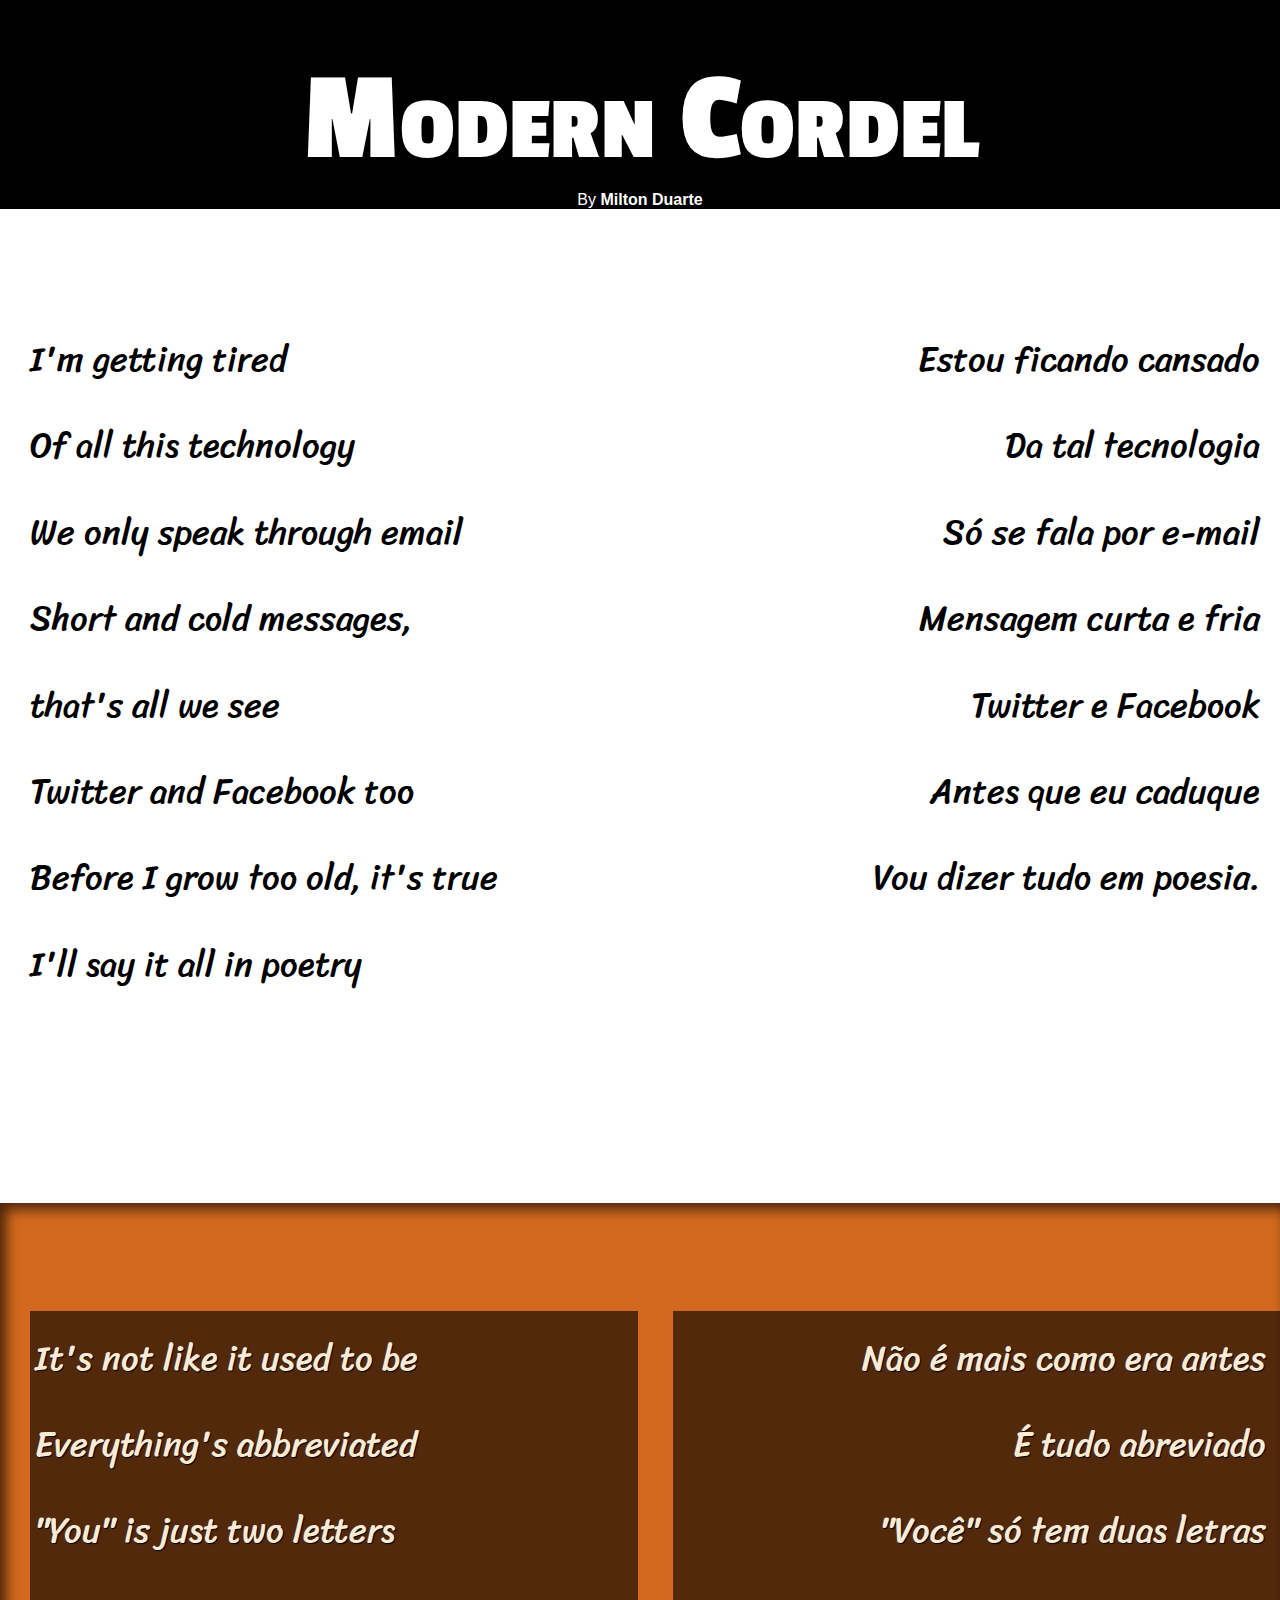
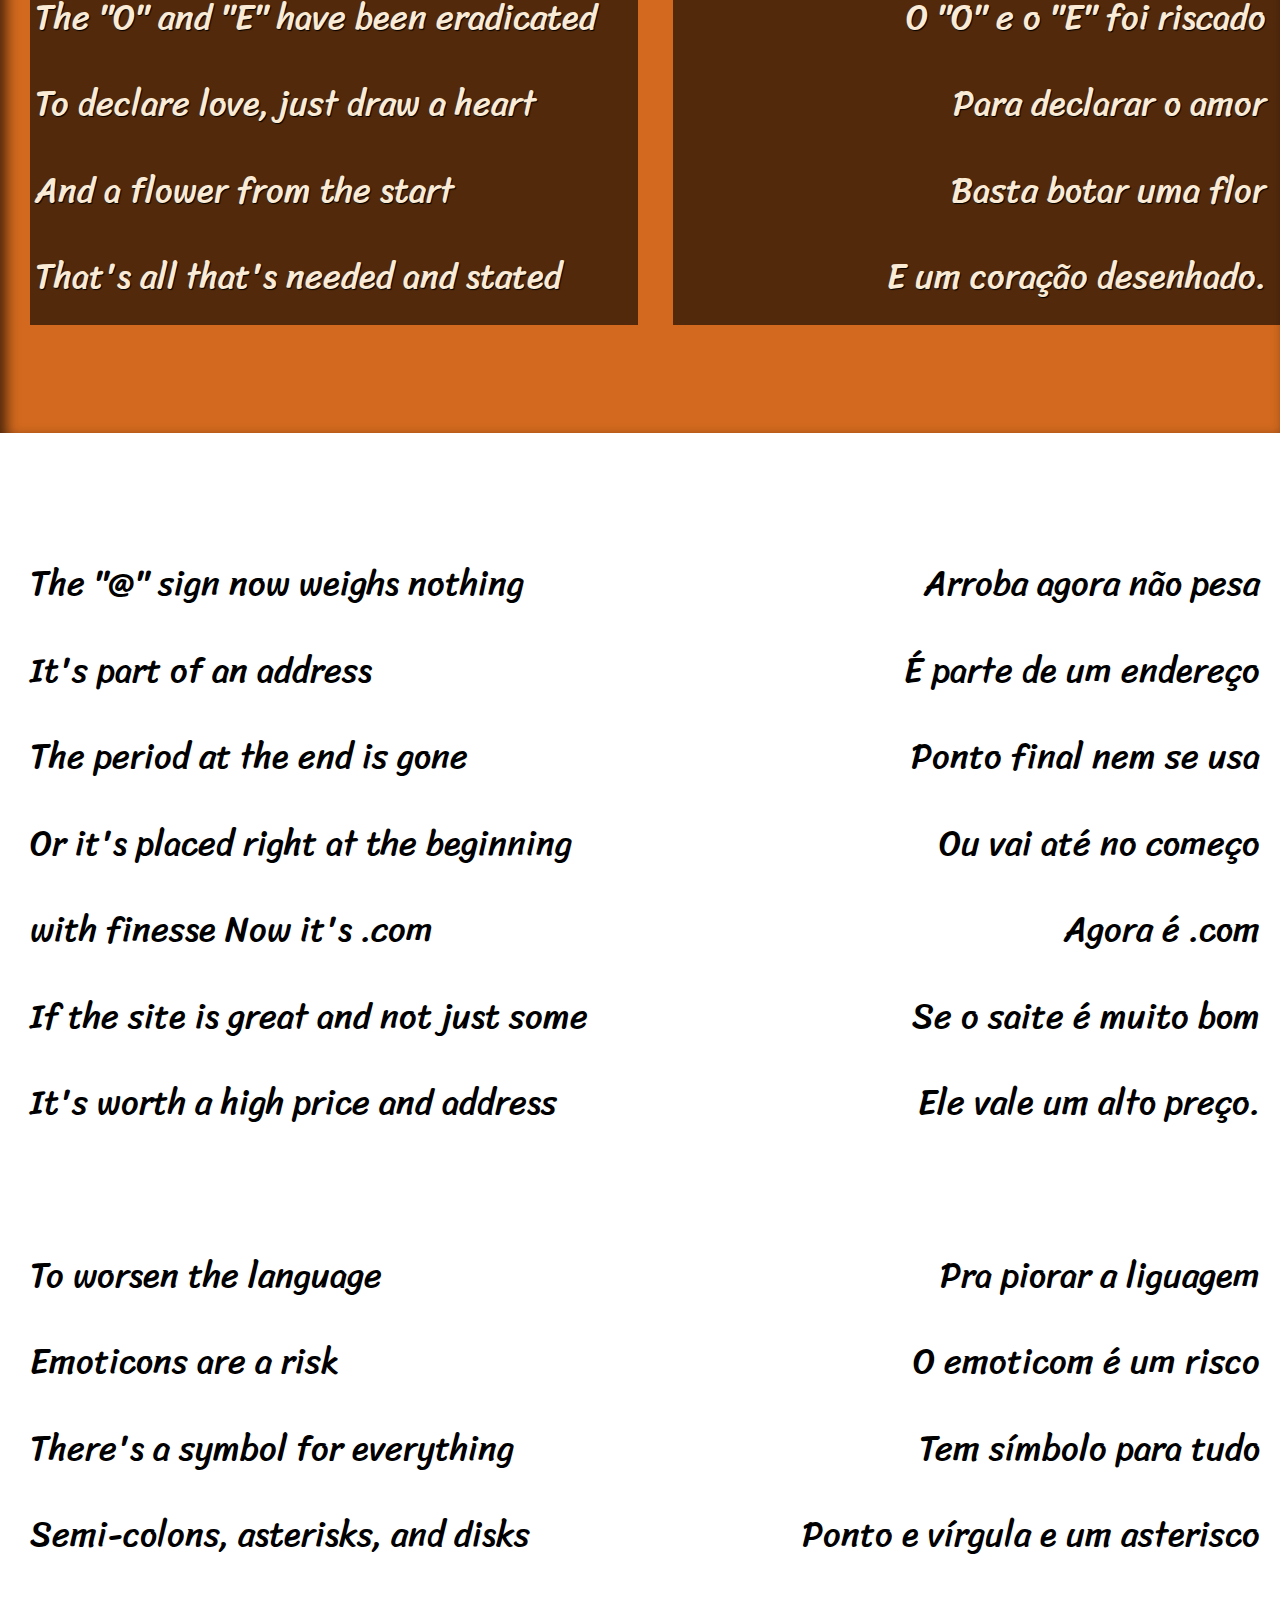
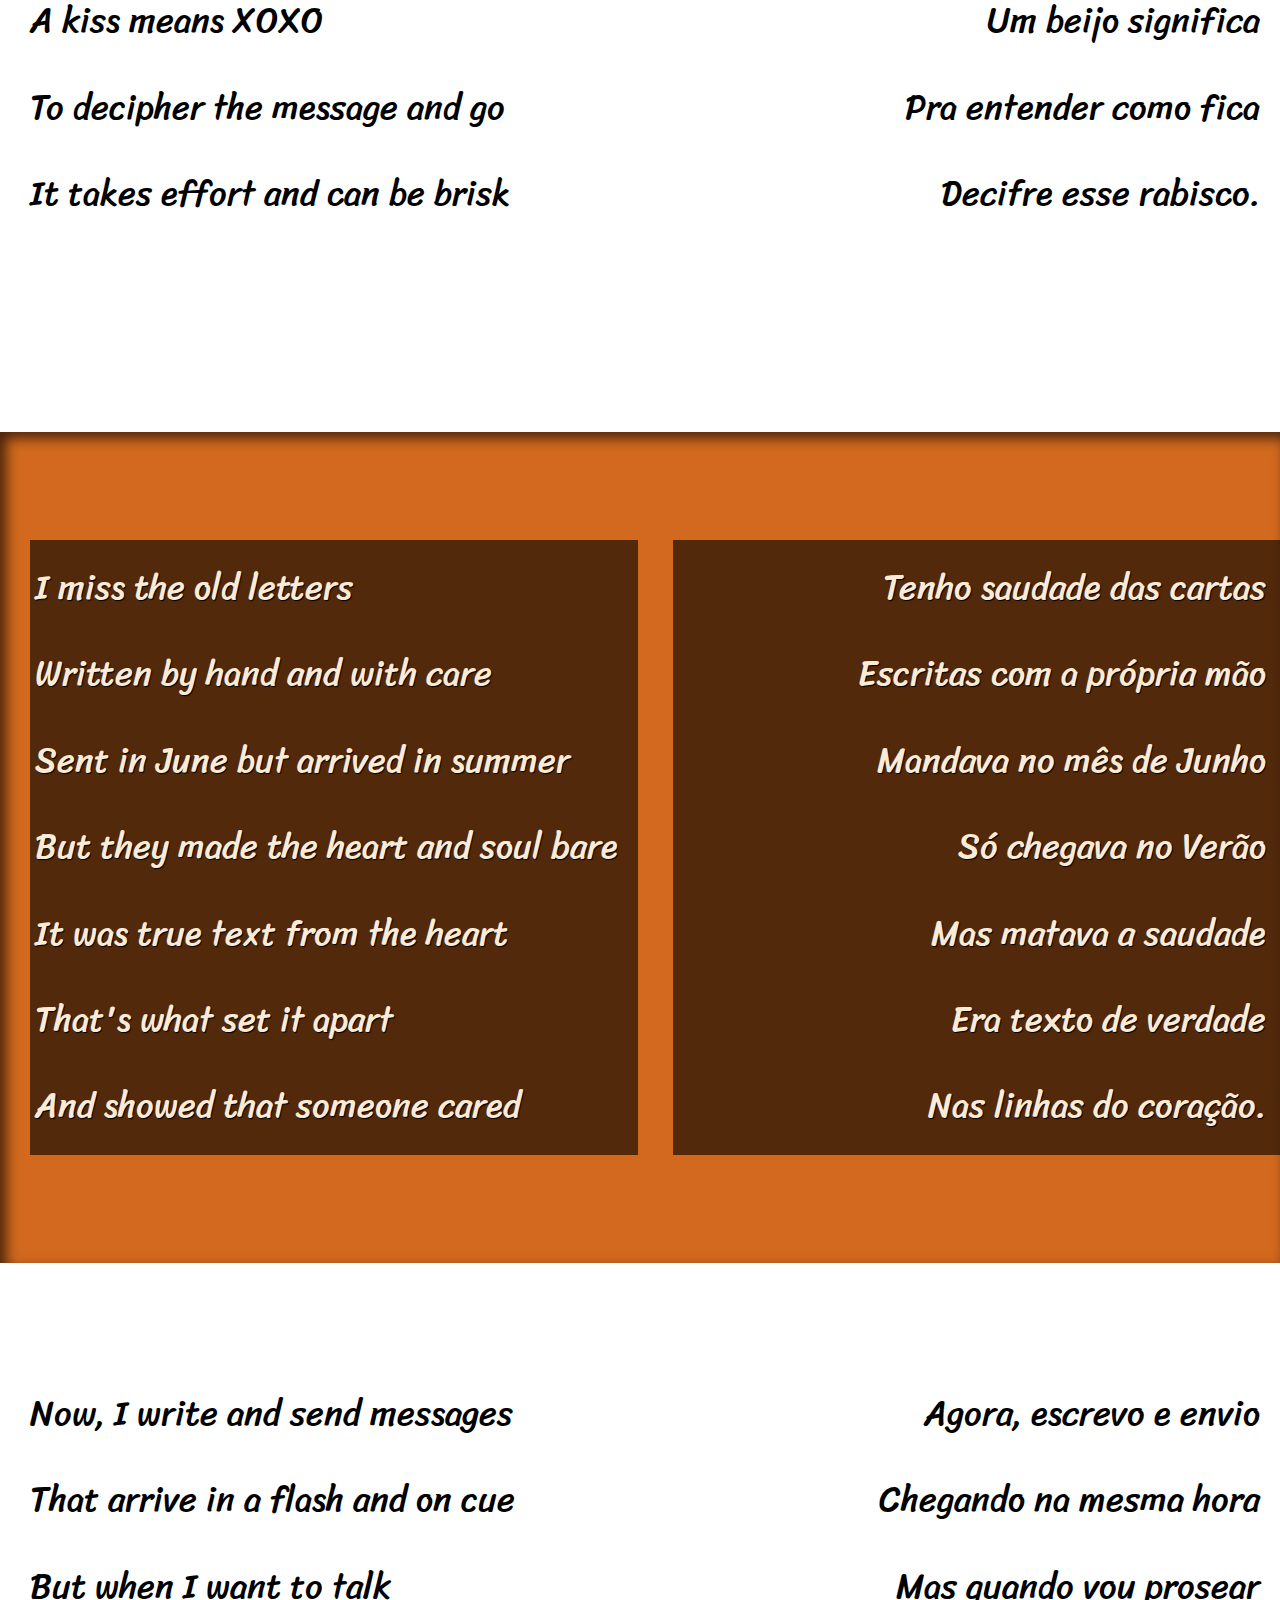
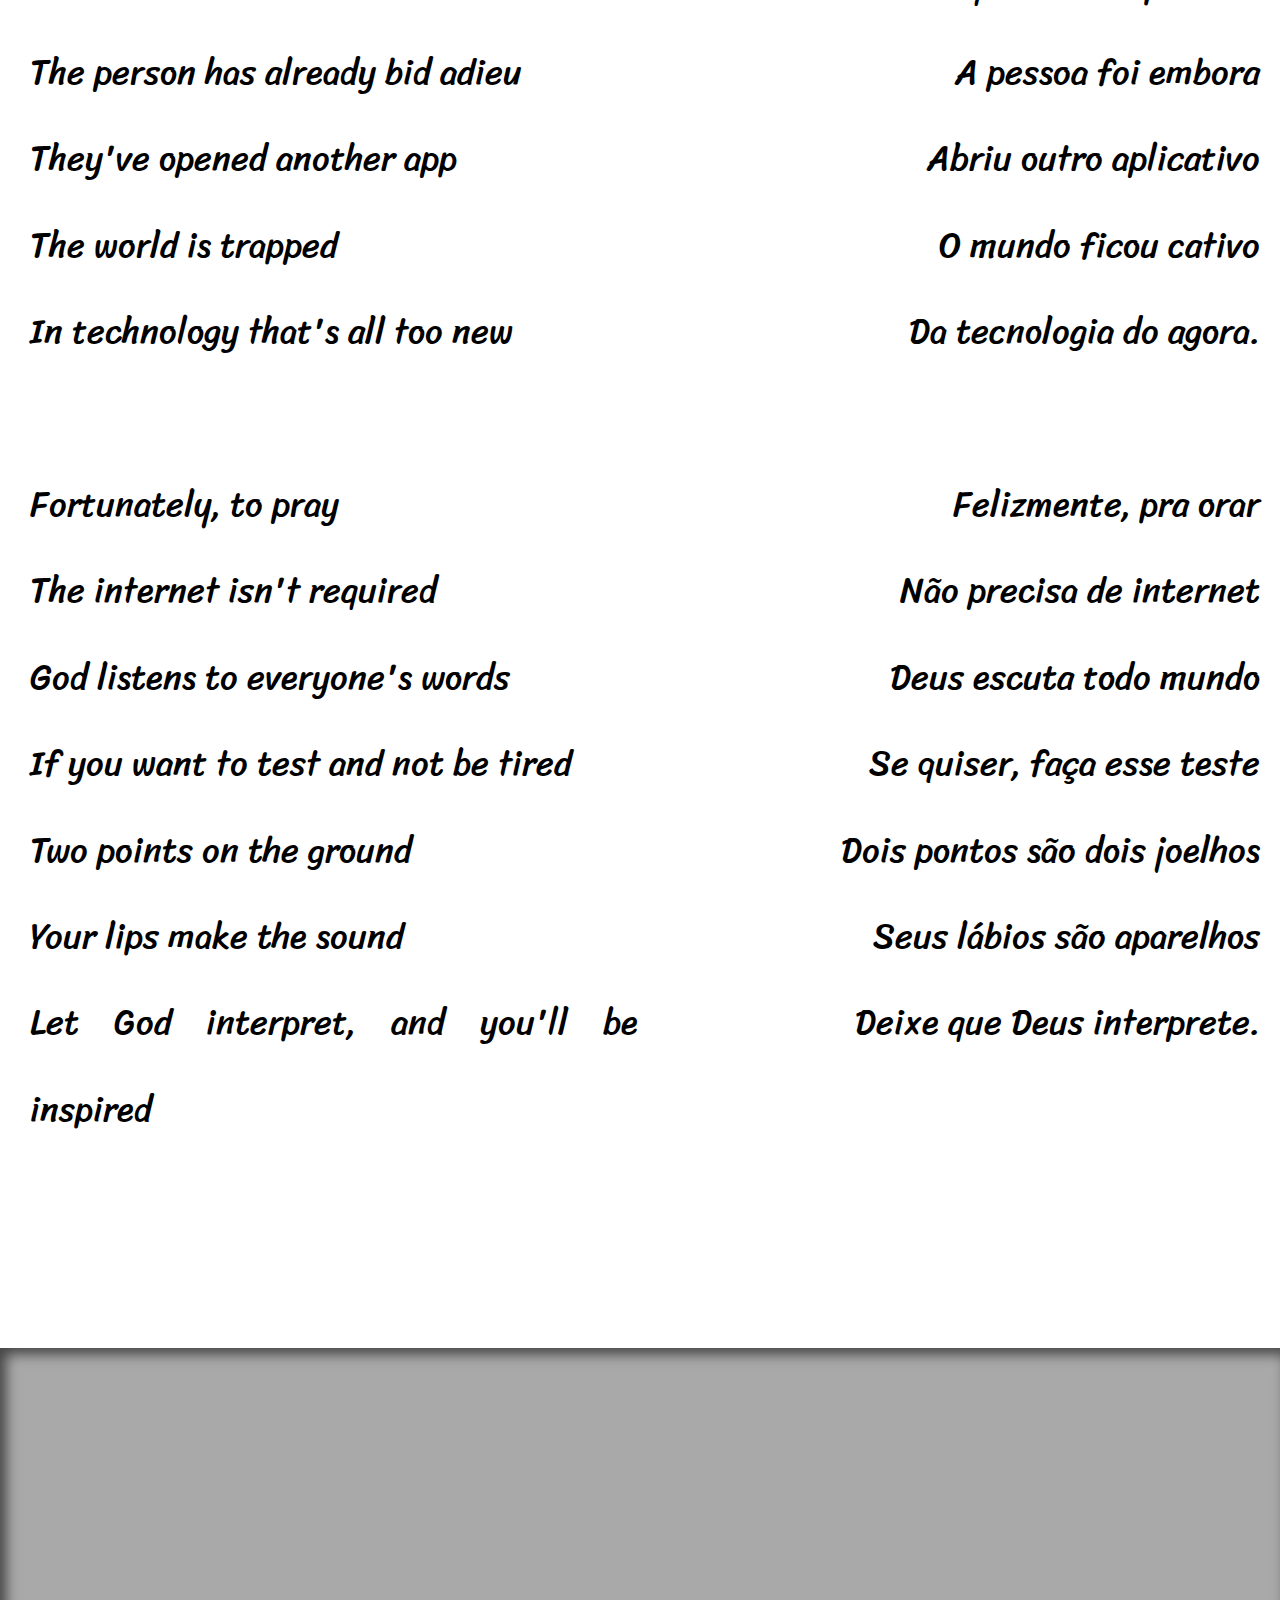
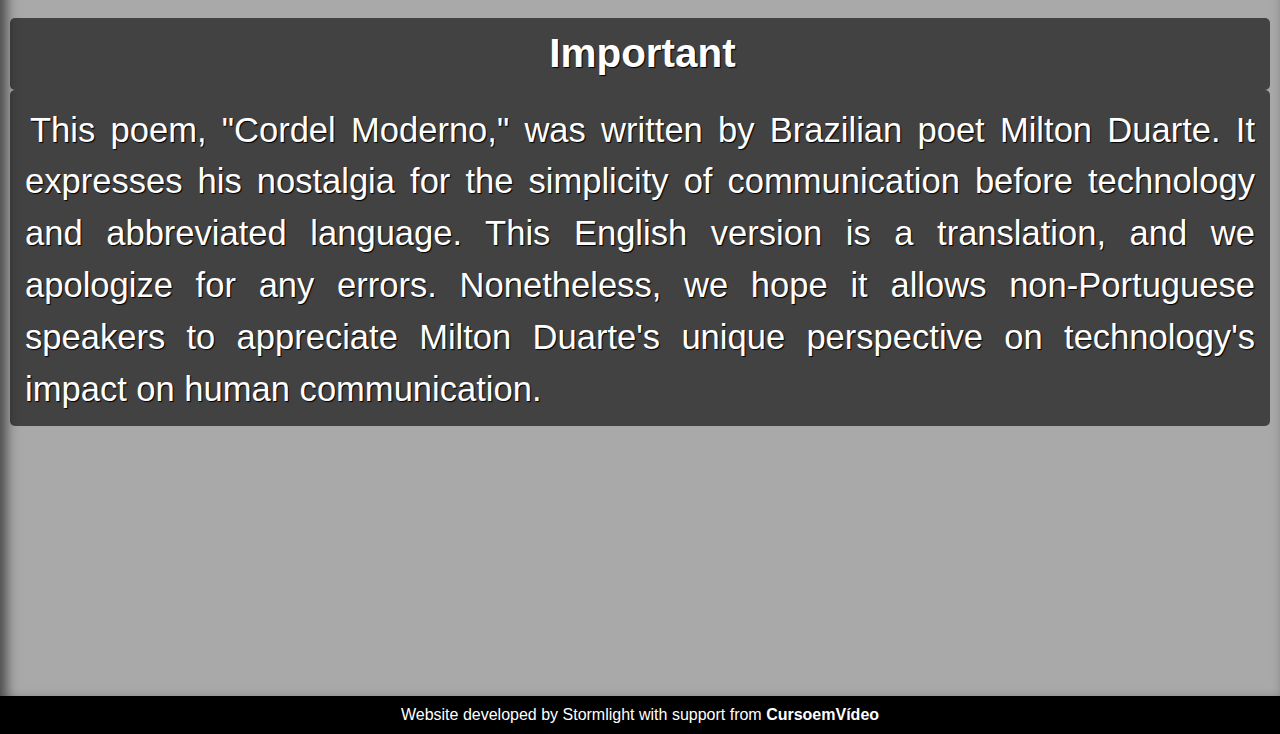
==== projeto-cordel/index.html @ bf3581c0 "atualizar" ====
<!DOCTYPE html>
<html lang="en">
<head>
  <meta charset="UTF-8">
  <meta http-equiv="X-UA-Compatible" content="IE=edge">
  <meta name="viewport" content="width=device-width, initial-scale=1.0">
  <title>Modern Cordel</title>
  <link rel="stylesheet" href="estilo/style.css">
</head>
<body>
  <header>
<h1>Modern Cordel</h1>
By <a href="https://www.recantodasletras.com.br/poesias/3186743" target="_blank">Milton Duarte</a>
  </header>

    <section class="normal">
      <p>
        I'm getting tired <br>
        Of all this technology <br>
        We only speak through email <br>
        Short and cold messages, <br>
        that's all we see <br>
        Twitter and Facebook too <br>
        Before I grow too old, it's true <br>
        I'll say it all in poetry
      </p>
      <p class="pt-br">
        Estou ficando cansado <br>
        Da tal tecnologia <br>
        Só se fala por e-mail <br>
        Mensagem curta e fria <br>
        Twitter e Facebook <br>
        Antes que eu caduque <br>
        Vou dizer tudo em poesia.
      </p>
    </section>

    <section class="image" id="img01">
      <p>
        It's not like it used to be <br>
        Everything's abbreviated <br>
        "You" is just two letters <br>
        The "O" and "E" have been eradicated <br>
        To declare love, just draw a heart <br>
        And a flower from the start <br>
        That's all that's needed and stated
      </p>
      <p class="pt-br">
        Não é mais como era antes <br>
        É tudo abreviado <br>
        "Você" só tem duas letras <br>
        O "O" e o "E" foi riscado <br>
        Para declarar o amor <br>
        Basta botar uma flor <br>
        E um coração desenhado.
      </p>
    </section>

    <section class="normal">
      <p>
        The "@" sign now weighs nothing <br>
        It's part of an address <br>
        The period at the end is gone <br>
        Or it's placed right at the beginning <br>
        with finesse Now it's .com <br>
        If the site is great and not just some <br>
        It's worth a high price and address
      </p>
      <p>
        To worsen the language <br>
        Emoticons are a risk <br>
        There's a symbol for everything <br>
        Semi-colons, asterisks, and disks <br>
        A kiss means XOXO <br>
        To decipher the message and go <br>
        It takes effort and can be brisk
      </p>

      <p class="pt-br">
        Arroba agora não pesa <br>
        É parte de um endereço <br>
        Ponto final nem se usa <br>
        Ou vai até no começo <br>
        Agora é .com <br>
        Se o saite é muito bom <br>
        Ele vale um alto preço.
      </p>
      <p class="pt-br">
        Pra piorar a liguagem <br>
        O emoticom é um risco <br>
        Tem símbolo para tudo <br>
        Ponto e vírgula e um asterisco <br>
        Um beijo significa <br>
        Pra entender como fica <br>
        Decifre esse rabisco.
      </p>
    </section>

    <section class="image" id="img02">
      <p>
        I miss the old letters <br>
        Written by hand and with care <br>
        Sent in June but arrived in summer <br>
        But they made the heart and soul bare <br>
        It was true text from the heart <br>
        That's what set it apart <br>
        And showed that someone cared
      </p>
      <p class="pt-br">
        Tenho saudade das cartas <br>
        Escritas com a própria mão <br>
        Mandava no mês de Junho <br>
        Só chegava no Verão <br>
        Mas matava a saudade <br>
        Era texto de verdade <br>
        Nas linhas do coração.
      </p>
    </section>

    <section class="normal">
      <p>
        Now, I write and send messages <br>
        That arrive in a flash and on cue <br>
        But when I want to talk <br>
        The person has already bid adieu <br>
        They've opened another app <br>
        The world is trapped <br>
        In technology that's all too new
      </p>
      <p>
        Fortunately, to pray <br>
        The internet isn't required <br>
        God listens to everyone's words <br>
        If you want to test and not be tired <br>
        Two points on the ground <br>
        Your lips make the sound <br>
        Let God interpret, and you'll be inspired
      </p>

      <p class="pt-br">
        Agora, escrevo e envio <br>
        Chegando na mesma hora <br>
        Mas quando vou prosear <br>
        A pessoa foi embora <br>
        Abriu outro aplicativo <br>
        O mundo ficou cativo <br>
        Da tecnologia do agora.
      </p>
      <p class="pt-br">
        Felizmente, pra orar <br>
        Não precisa de internet <br>
        Deus escuta todo mundo <br>
        Se quiser, faça esse teste <br>
        Dois pontos são dois joelhos <br>
        Seus lábios são aparelhos <br>
        Deixe que Deus interprete.
      </p>
    </section>

  <aside class="imgpe" id="imgpeg">
    <h3>Important</h3>
    <p>
      This poem, "Cordel Moderno," was written by Brazilian poet Milton Duarte. It expresses his nostalgia for the simplicity of communication before technology and abbreviated language. This English version is a translation, and we apologize for any errors. Nonetheless, we hope it allows non-Portuguese speakers to appreciate Milton Duarte's unique perspective on technology's impact on human communication.
    </p>
  </aside>

  <footer>
    <p>
      Website developed by Stormlight with support from <a href="https://www.cursoemvideo.com/" target="_blank">CursoemVídeo</a>
    </p>
  </footer>

</body>
</html>
---- projeto-cordel/estilo/style.css ----
@charset "UTF-8";
@import url('https://fonts.googleapis.com/css2?family=Passion+One&family=Sriracha&family=Srisakdi&display=swap');

:root {
  --font1: Verdana, Geneva, Tahoma, sans-serif;
  --font2: 'Passion One', cursive;
  --font3: 'Sriracha', cursive;
  --font4:'Srisakdi', cursive;
}

* {
  margin: 0px;
  padding: 0px;
}

html, body {
  min-height: 100vh;
  background-color: darkgray;
  font-family: var(--font1);
}

header {
  background-color: black;
  color: white;
  text-align: center;

}

header > h1 {
  padding-top: 50px;
  font-variant: small-caps;
  font-family: var(--font2);
  font-size: 10vw;
}

header > p {
  padding-bottom: 50px;
}

header a, footer a {
  color: white;
  text-decoration: none;
  font-weight: bold;
}

header a:hover, footer a:hover {
  text-decoration: underline;
}

section {
  padding-top: 12vh;
  padding-bottom: 12vh;
  line-height: 2.5em;
  padding-left: 30px;
  list-style-position: inside;
  columns: 2;
  font-family: var(--font3);
  font-size: 2.7vw;
}

section > p {
  padding-bottom: 2.5em;
  text-align: justify;
}

section.normal {
  background-color: white;
  color: black;
}

section.image {
background-color: chocolate;
color: antiquewhite;
box-shadow: inset 6px 6px 13px 0px rgba(0, 0, 0, 0.663);
background-size: cover;
background-attachment: fixed;
}

section.image > p {
  background-color: rgba(0, 0, 0, 0.607);
  padding: 5px;
  padding-right: 14px;
  text-shadow: 1px 1px 1px black;
}

p.pt-br {
  text-align: right;
  padding-right: 20px;
}

section#img01{
  background-image: url('../imagens/background001.jpg');
  background-position: center center;
}

section#img02{
  background-image: url('../imagens/background002.jpg');
}

aside {
  padding-top: 30vh;
  padding-bottom: 30vh;
  line-height: 1.5em;
  padding-right: 10px;
  padding-left: 10px;
  font-family: var(--font1);
  font-size: 2.7vw;
}

aside > h3 {
text-align: center;
padding-top: 10px;
color: white;
}

aside > p {
  padding-bottom: 2.5em;
  text-align: justify;
  color: white;
}

aside.imgpe > p, h3 {
  text-indent: 5px;
  background-color: rgba(0, 0, 0, 0.607);
  padding: 15px 15px 10px;
  text-shadow: 1px 1px 1px black;
  border-radius: 5px;
}

aside#imgpeg {
background-image: url('../imagens/imgrodapé.jpg');
background-position: left top;
background-size: cover;
background-attachment: fixed;
box-shadow: inset 6px 6px 13px 0px rgba(0, 0, 0, 0.603);
}

footer {
  background-color: black;
  color: white;
  text-align: center;
  padding: 10px;
}
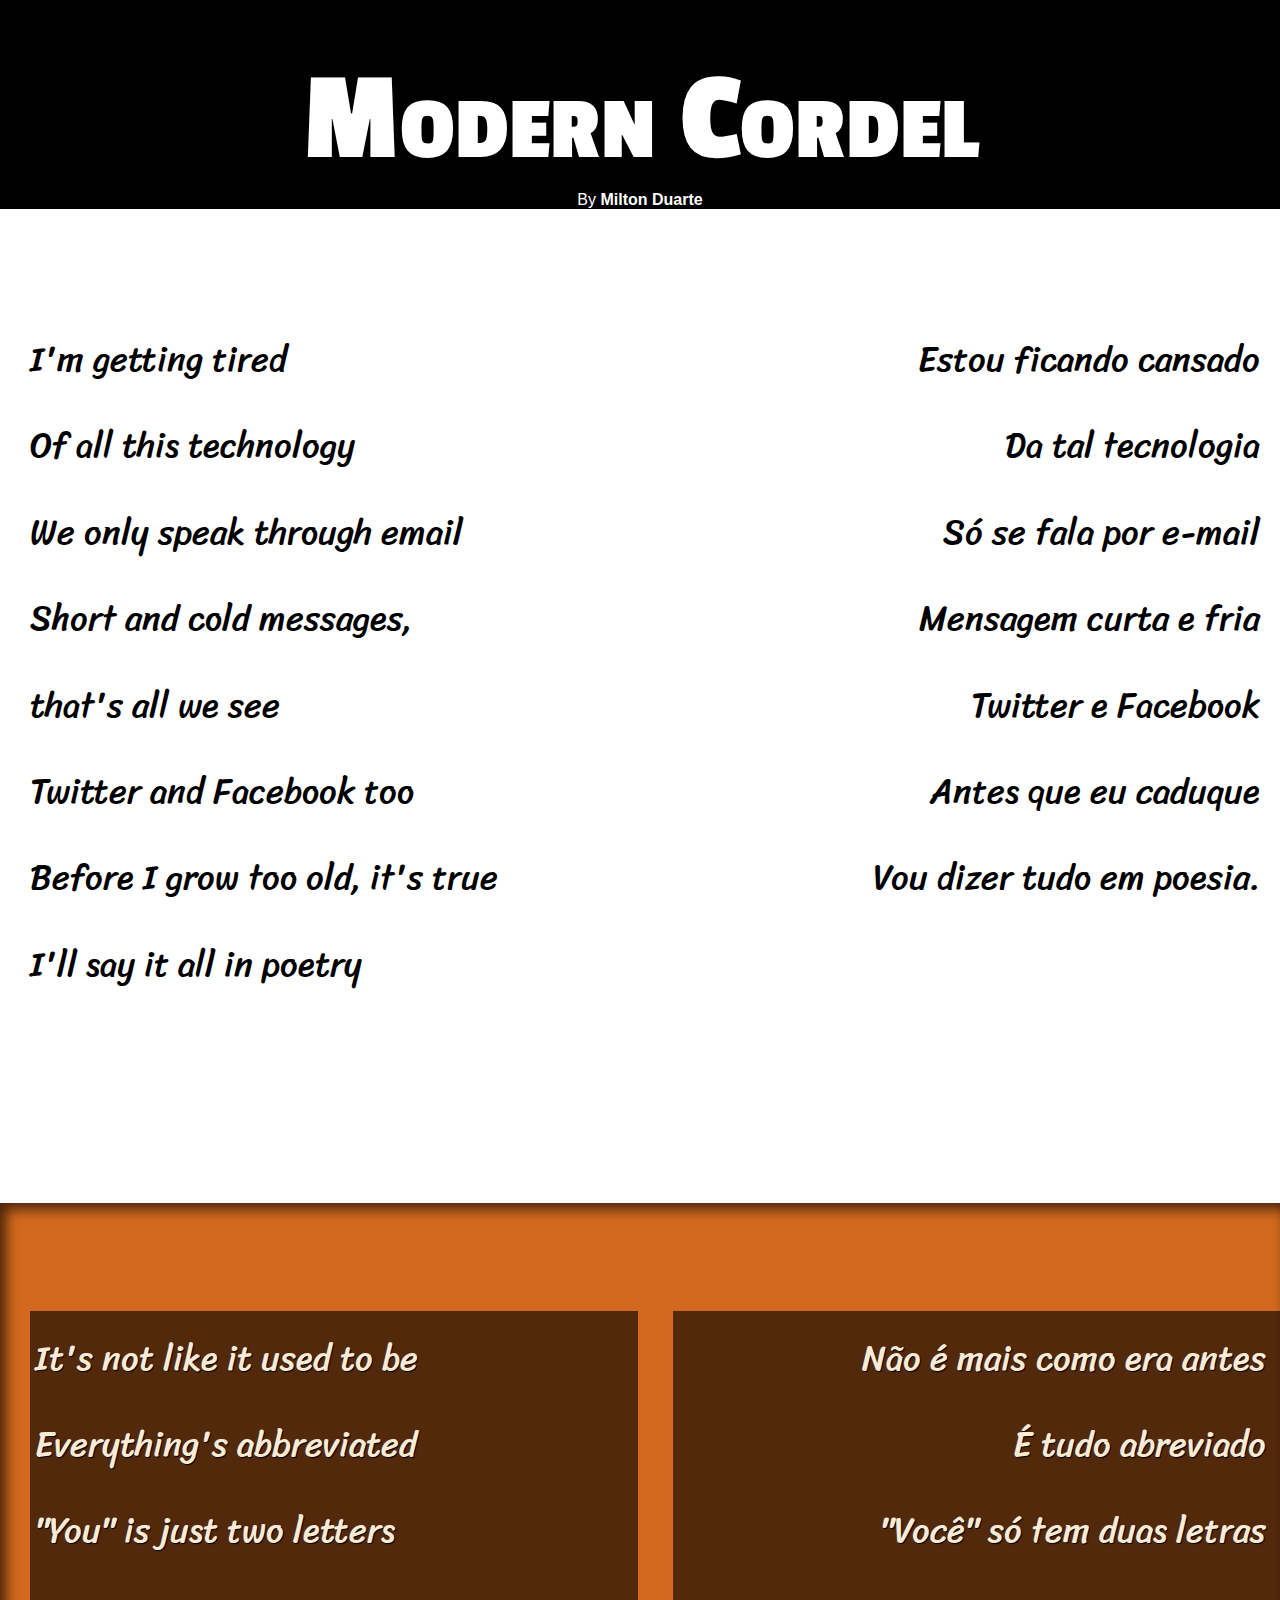
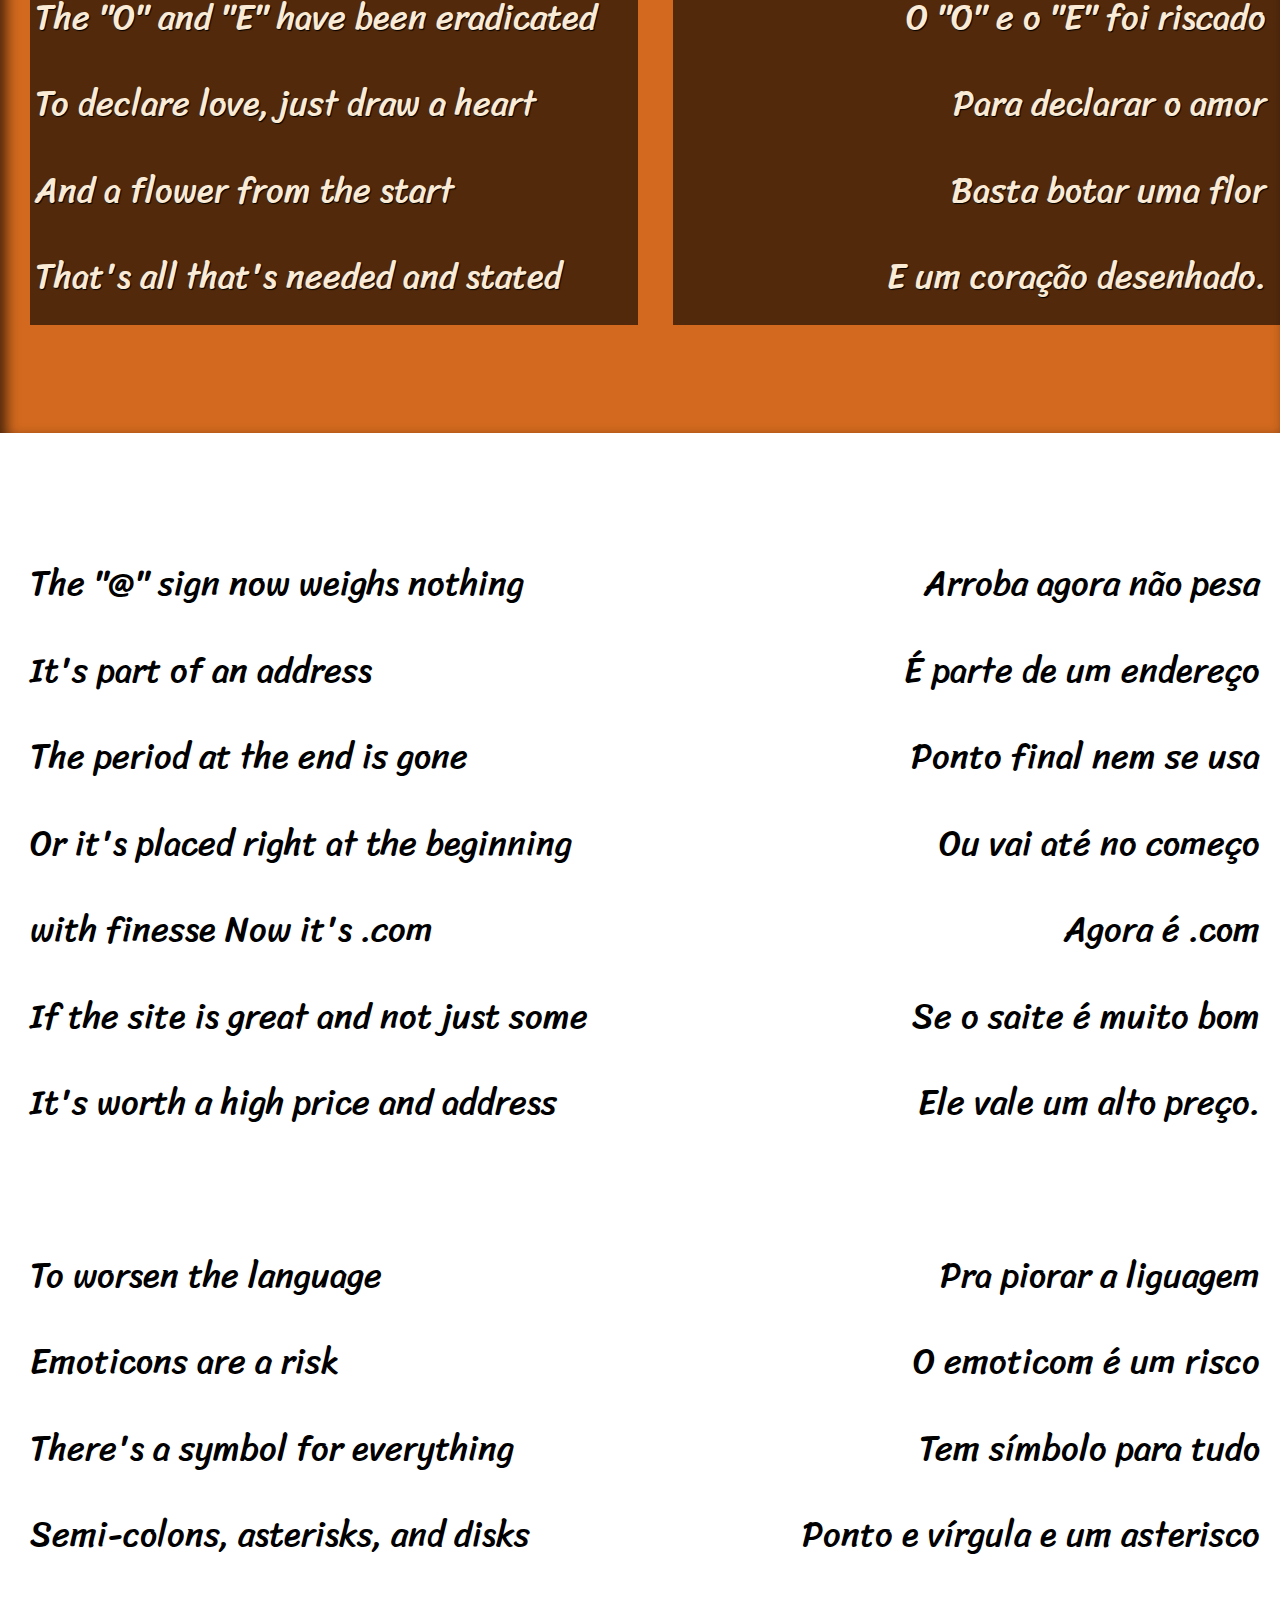
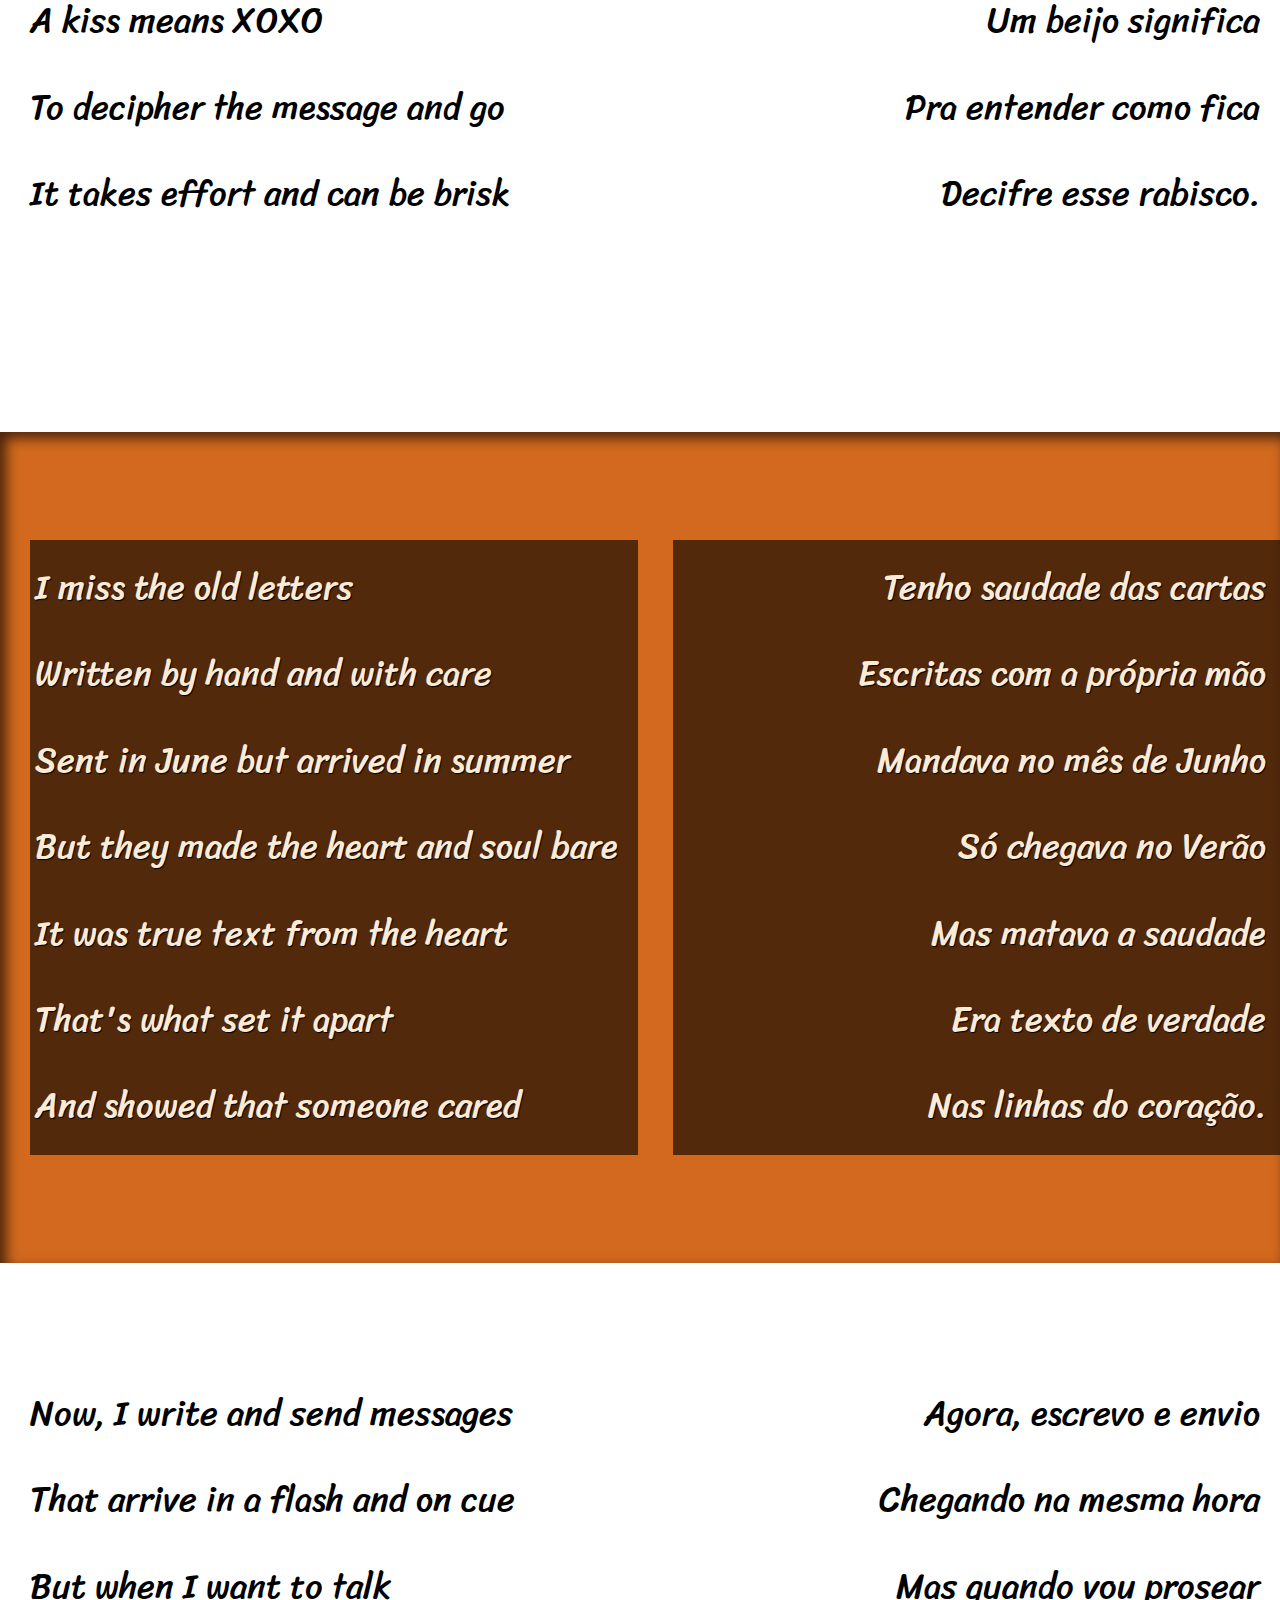
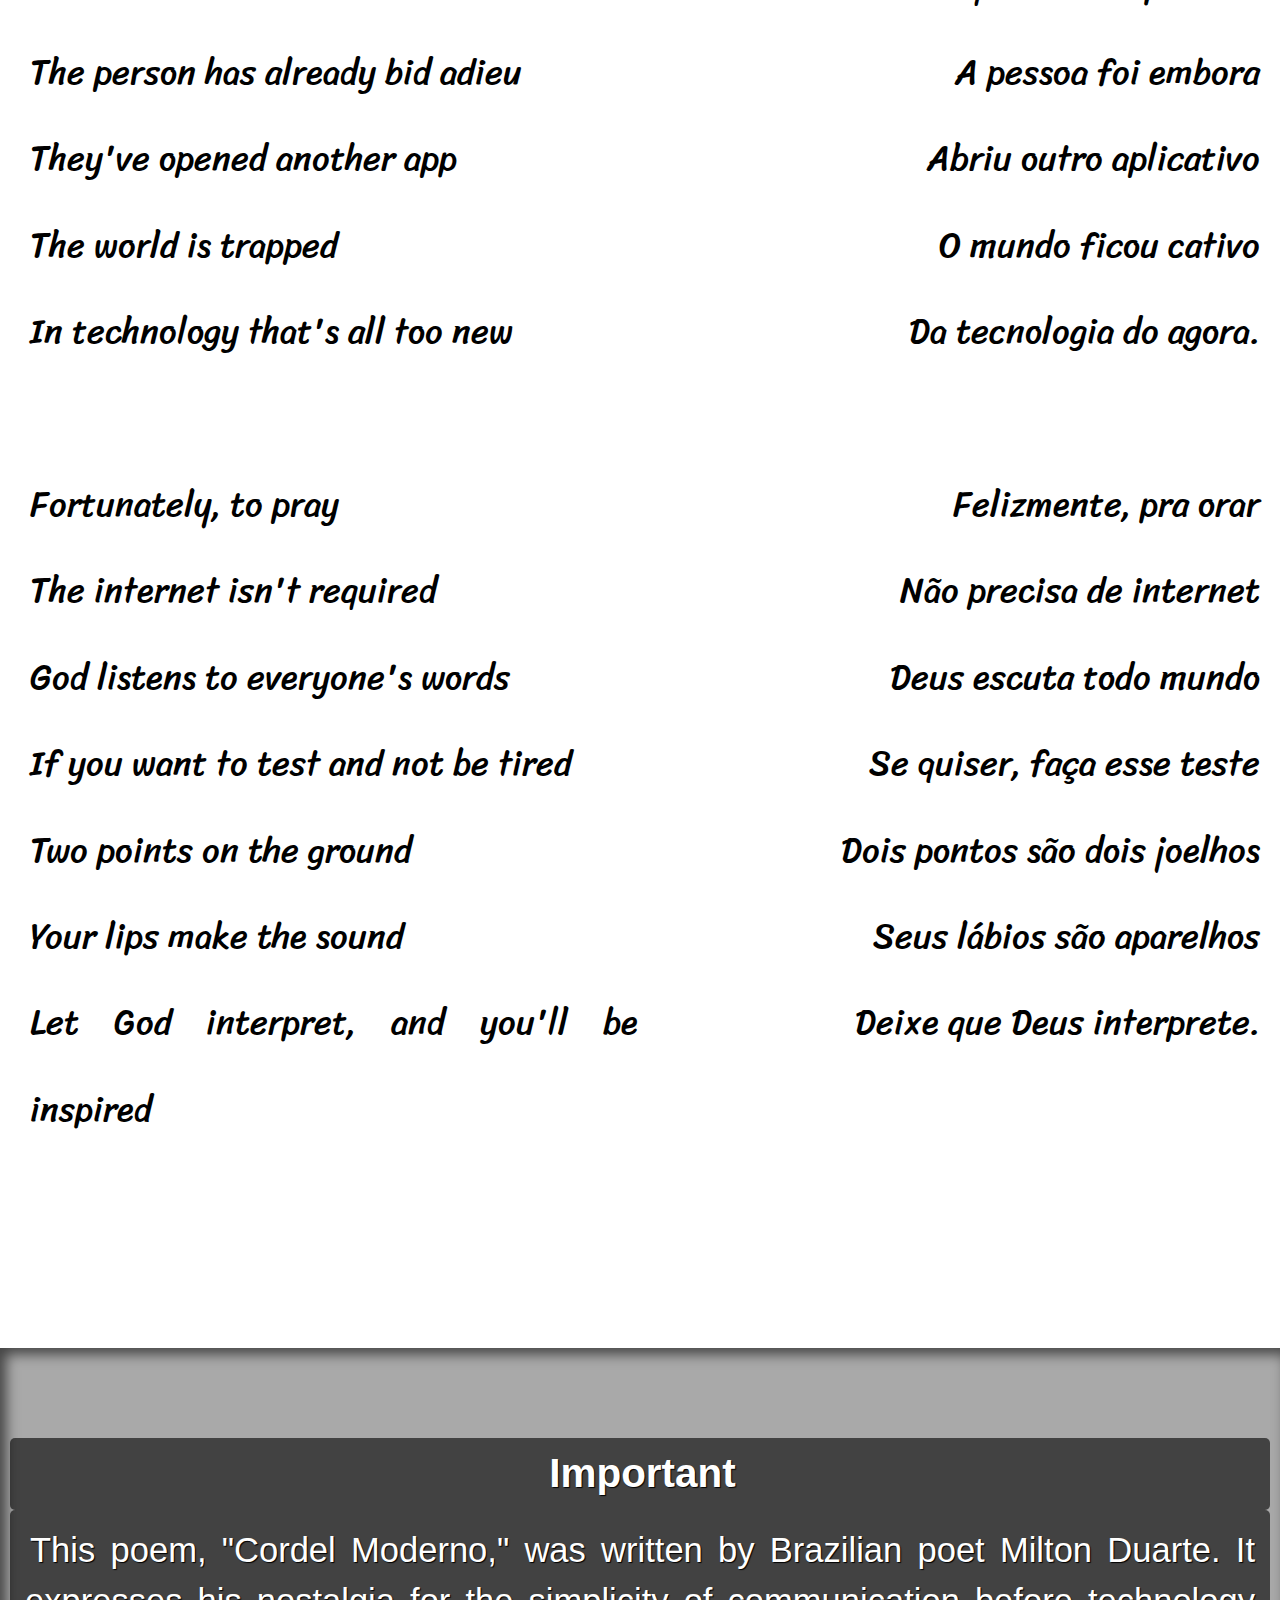
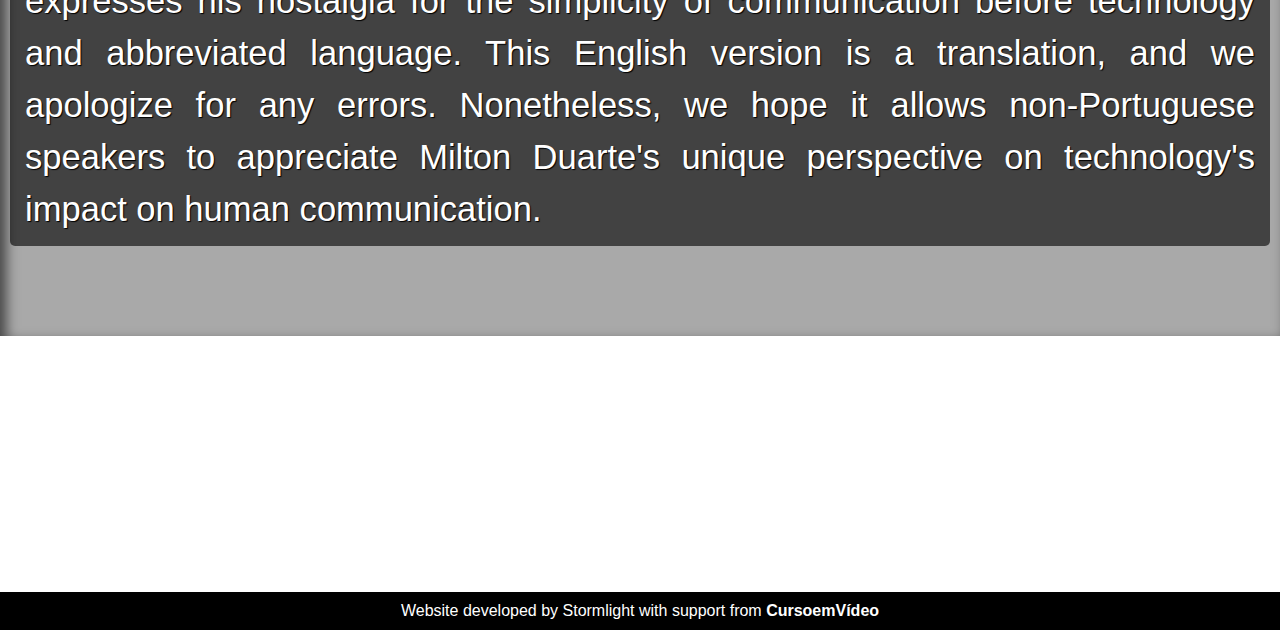
==== commit b0bc607b: "atualizar" ====
--- a/projeto-cordel/index.html
+++ b/projeto-cordel/index.html
@@ -163,7 +163,7 @@
       This poem, "Cordel Moderno," was written by Brazilian poet Milton Duarte. It expresses his nostalgia for the simplicity of communication before technology and abbreviated language. This English version is a translation, and we apologize for any errors. Nonetheless, we hope it allows non-Portuguese speakers to appreciate Milton Duarte's unique perspective on technology's impact on human communication.
     </p>
   </aside>
-
+<div class="spacing"></div>
   <footer>
     <p>
       Website developed by Stormlight with support from <a href="https://www.cursoemvideo.com/" target="_blank">CursoemVídeo</a>
--- a/projeto-cordel/estilo/style.css
+++ b/projeto-cordel/estilo/style.css
@@ -98,8 +98,8 @@
 }
 
 aside {
-  padding-top: 30vh;
-  padding-bottom: 30vh;
+  padding-top: 10vh;
+  padding-bottom: 10vh;
   line-height: 1.5em;
   padding-right: 10px;
   padding-left: 10px;
@@ -128,11 +128,16 @@
 }
 
 aside#imgpeg {
-background-image: url('../imagens/imgrodapé.jpg');
+background-image: url('../imagens/imgrodapé01.jpg');
 background-position: left top;
 background-size: cover;
 background-attachment: fixed;
 box-shadow: inset 6px 6px 13px 0px rgba(0, 0, 0, 0.603);
+}
+
+.spacing {
+  padding: 10%;
+  background-color: white;
 }
 
 footer {
